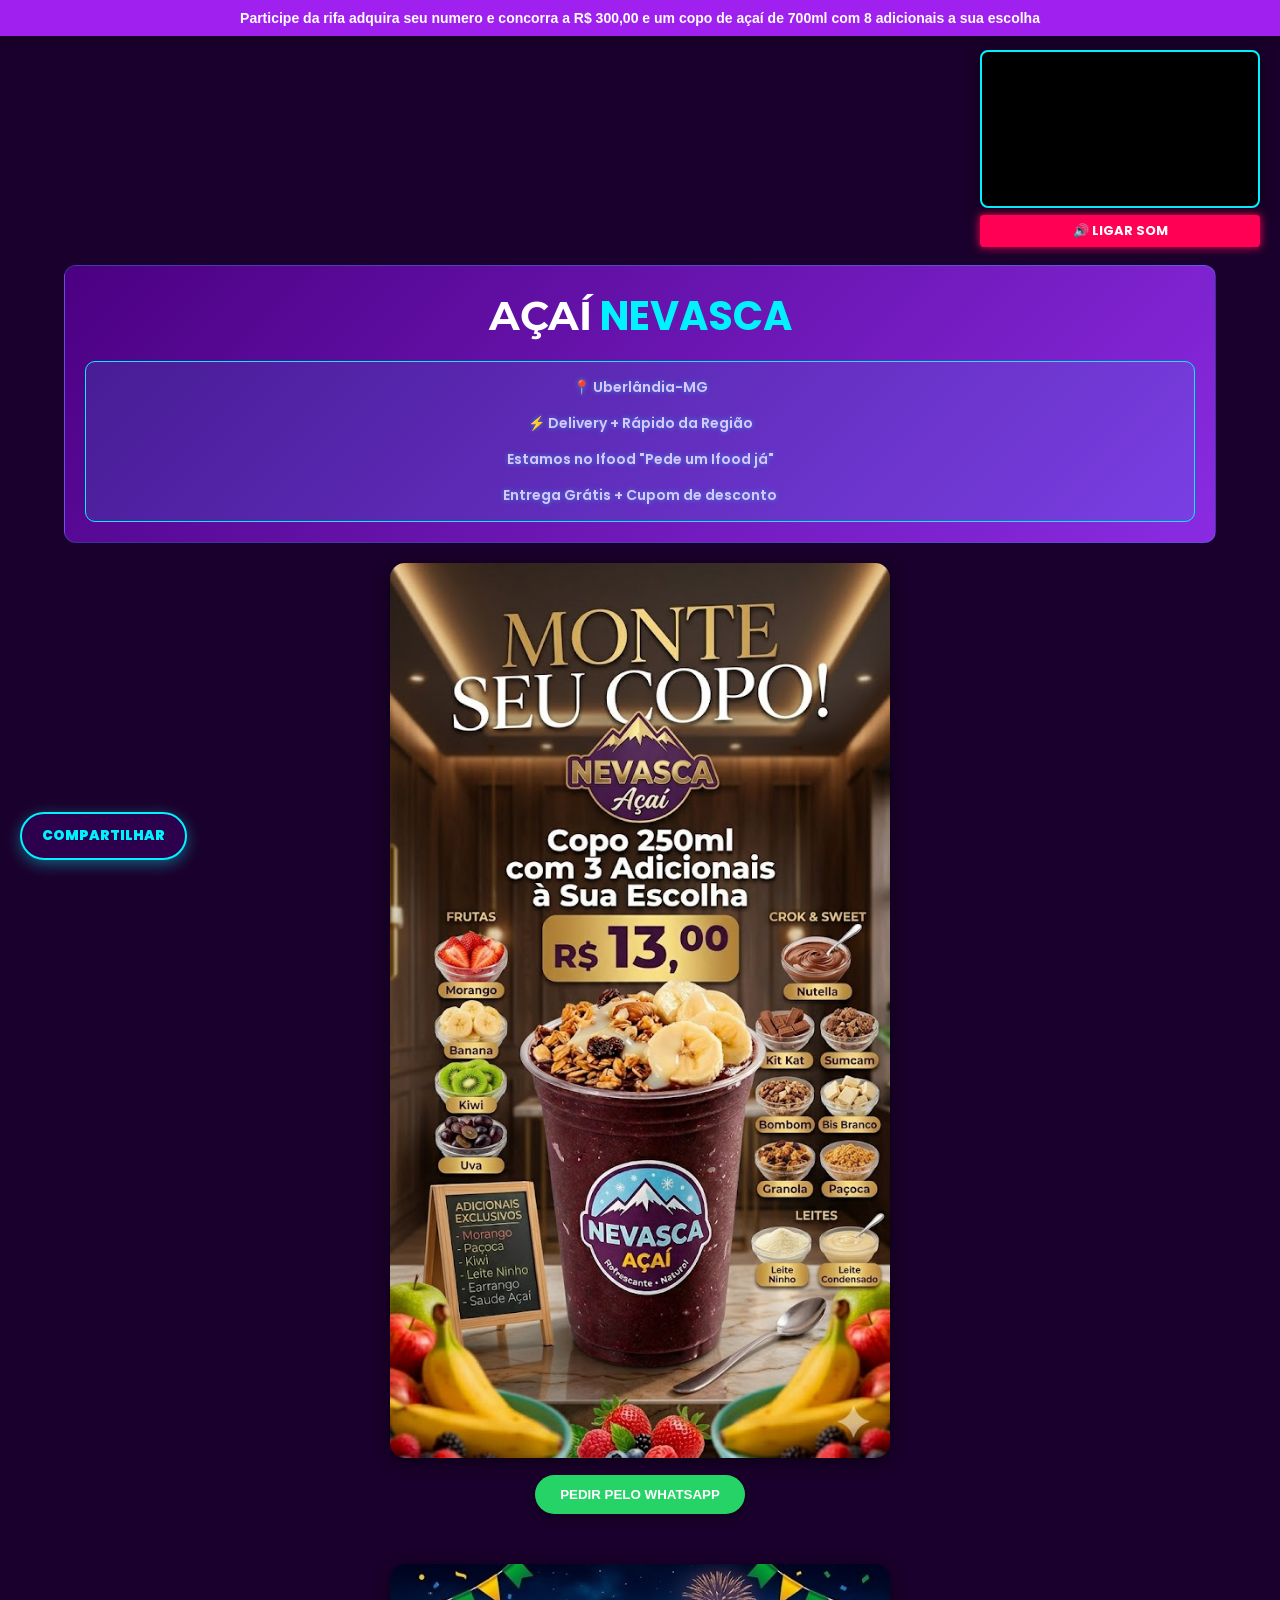
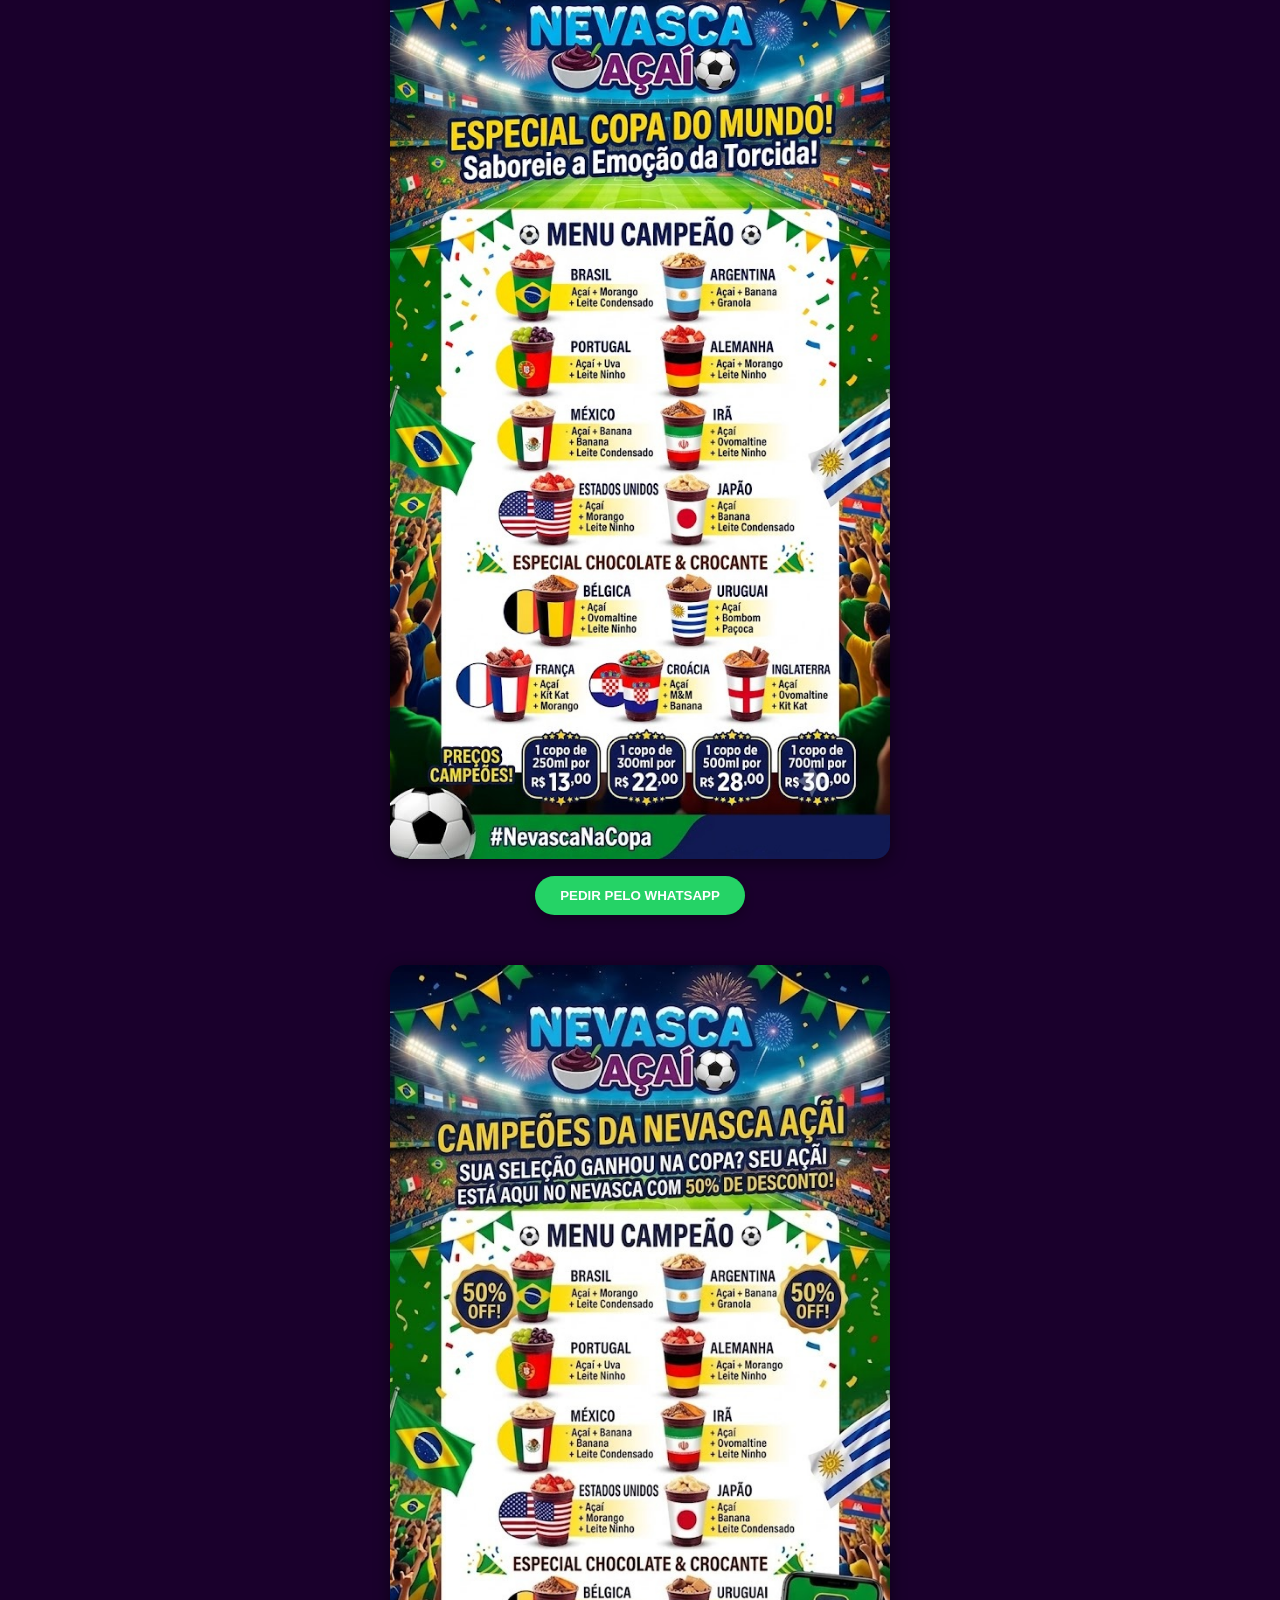
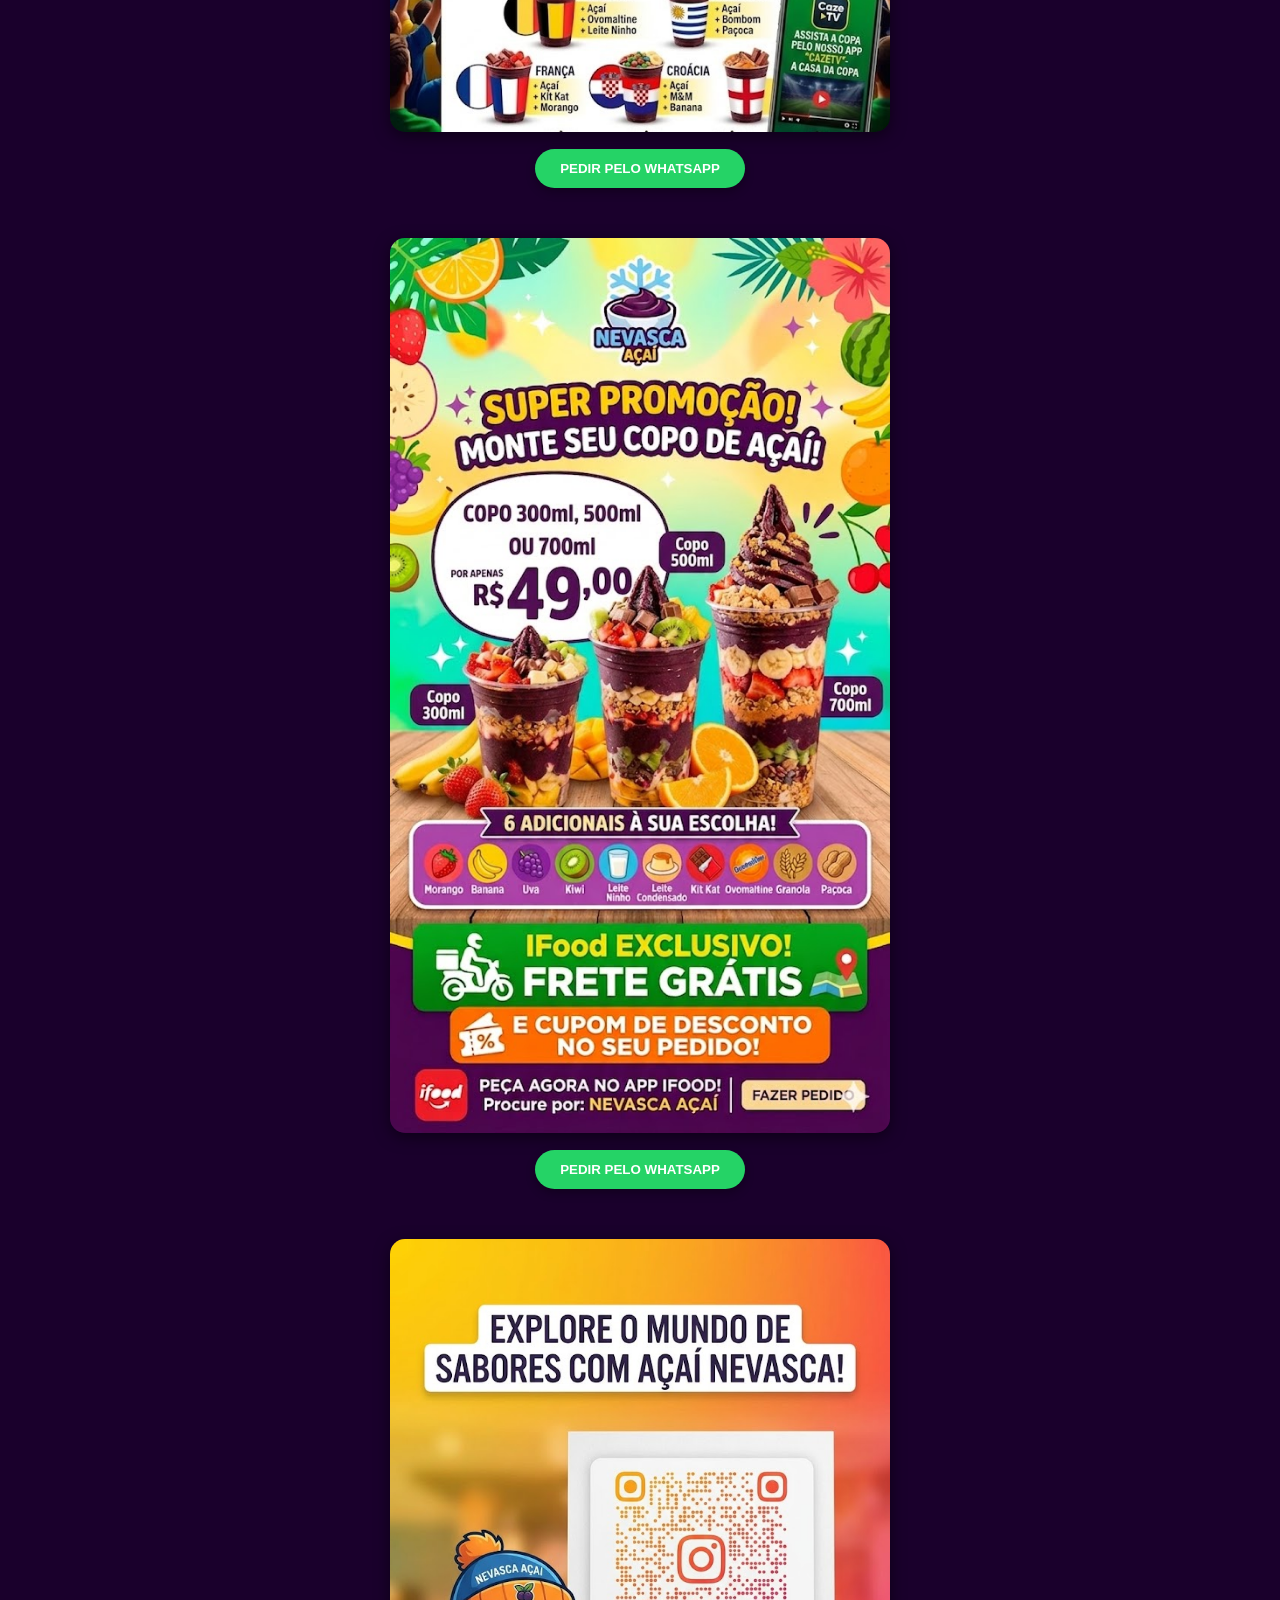
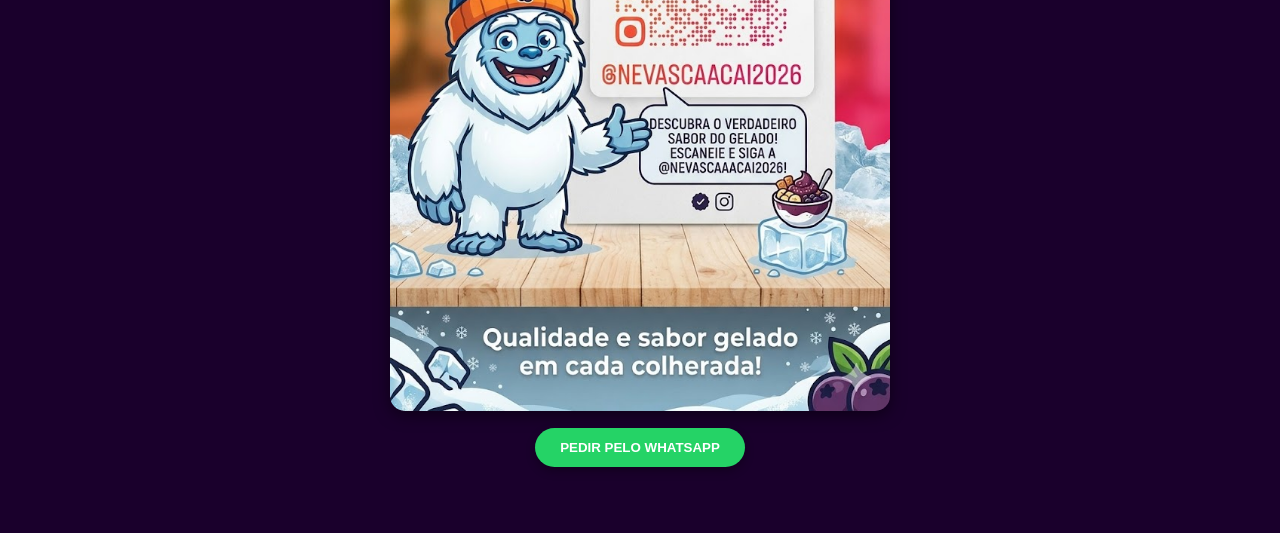
==== index.html @ 1688232f "Replace YouTube iframe with local video player" ====
<!DOCTYPE html>
<html lang="pt-br">
<head>
    <script async src="https://pagead2.googlesyndication.com/pagead/js/adsbygoogle.js?client=ca-pub-7043995767222057" crossorigin="anonymous"></script>
    
    <meta name="google-adsense-account" content="ca-pub-7043995767222057">

    <meta charset="UTF-8">
    <meta name="viewport" content="width=device-width, initial-scale=1.0, maximum-scale=1.0, user-scalable=no">
    <title>Açaí Nevasca</title>
    
    <link rel="manifest" href="./manifest.json">
    <meta name="theme-color" content="#4b0082">
    
    <link rel="stylesheet" href="style.css">
    <style>
        /* Reset básico e alteração do fundo para roxo escuro */
        body {
            margin: 0;
            padding: 0;
            font-family: sans-serif;
            background-color: #1a002c; /* Roxo escuro */
            color: #ffffff;
        }

        /* Estilo da Barra de Anúncio Fixo no Topo */
        .top-announcement-bar {
            position: fixed;
            top: 0;
            left: 0;
            width: 100%;
            background-color: #a020f0; 
            color: #ffffff;
            text-align: center;
            padding: 10px 5px;
            font-size: 14px;
            font-weight: bold;
            font-family: sans-serif;
            z-index: 2000;
            box-shadow: 0 2px 10px rgba(0,0,0,0.3);
        }

        /* Container do Mini-Player Fixo Proporção 16:9 HD */
        .youtube-mini-player {
            position: fixed;
            top: 45px; 
            right: 10px;
            width: 160px;
            height: 90px; /* Mantém 16:9 em telas pequenas */
            z-index: 1999;
            border: 2px solid #00f2ff; 
            border-radius: 8px;
            overflow: hidden;
            box-shadow: 0 4px 15px rgba(0, 0, 0, 0.5);
            background-color: #000000;
            display: block !important;
        }

        /* Ajuste do elemento de vídeo para preencher o container perfeitamente */
        #playerVideo {
            width: 100%;
            height: 100%;
            object-fit: cover; /* Garante que o vídeo se adapte sem distorcer */
            display: block;
        }

        /* Botão de Som Customizado Cyberpunk */
        .btn-audio-control {
            position: fixed;
            top: 140px;
            right: 10px;
            width: 160px;
            background-color: #00f2ff;
            color: #000000;
            border: none;
            padding: 6px 0;
            font-size: 11px;
            font-weight: bold;
            text-align: center;
            border-radius: 4px;
            cursor: pointer;
            z-index: 2001;
            box-shadow: 0 0 10px #00f2ff;
            text-transform: uppercase;
            transition: all 0.2s ease;
        }

        .btn-audio-control.muted {
            background-color: #ff0055;
            color: #ffffff;
            box-shadow: 0 0 10px #ff0055;
        }

        /* Ajuste no topo do site para não cobrir o conteúdo */
        body {
            margin-top: 185px !important; 
        }

        /* Responsividade para telas maiores mantendo a proporção exata de 16:9 */
        @media (min-width: 768px) {
            .youtube-mini-player {
                width: 280px;
                height: 157.5px; /* Proporção exata de 16:9 para largura de 280px */
                right: 20px;
                top: 50px;
            }
            .btn-audio-control {
                width: 280px;
                right: 20px;
                top: 215px; /* Reposicionado dinamicamente abaixo do player HD */
                font-size: 13px;
            }
            body {
                margin-top: 265px !important;
            }
        }

        header {
            text-align: center;
            background-color: #2d004d; /* Bloco do cabeçalho levemente contrastante */
            padding: 20px;
            border-radius: 12px;
            max-width: 90%;
            margin: 0 auto 20px auto;
            border: 1px solid rgba(0, 242, 255, 0.2);
        }

        header h1 {
            color: #ffffff;
            margin: 0 0 10px 0;
        }

        header h1 span {
            color: #00f2ff;
        }

        .header-info p {
            margin: 5px 0;
            font-size: 14px;
            color: #e0c3fc;
        }

        .banner-container {
            text-align: center;
            margin: 20px auto;
            max-width: 90%;
        }
        .banner-image {
            width: 100%;
            max-width: 500px;
            border-radius: 15px;
            box-shadow: 0 4px 15px rgba(0,0,0,0.5);
            margin-bottom: 10px;
        }
        .btn-banner-whatsapp {
            display: inline-block;
            background-color: #25d366;
            color: white;
            padding: 12px 25px;
            text-decoration: none;
            border-radius: 25px;
            font-weight: bold;
            font-family: sans-serif;
            margin-bottom: 30px;
            transition: transform 0.2s;
            cursor: pointer;
            border: none;
            box-shadow: 0 4px 10px rgba(0, 0, 0, 0.3);
        }
        .btn-banner-whatsapp:hover {
            transform: scale(1.05);
            background-color: #128c7e;
        }

        /* Modal Styles */
        .modal {
            display: none;
            position: fixed;
            z-index: 3000;
            left: 0;
            top: 0;
            width: 100%;
            height: 100%;
            background-color: rgba(0,0,0,0.8);
            justify-content: center;
            align-items: center;
        }
        .modal-content {
            background-color: #fff;
            color: #333333;
            padding: 20px;
            border-radius: 15px;
            width: 90%;
            max-width: 400px;
            box-shadow: 0 5px 15px rgba(0,0,0,0.5);
        }
        .modal-content h2 {
            margin-top: 0;
            color: #4b0082;
            text-align: center;
        }
        .modal-content input, .modal-content textarea {
            width: 100%;
            padding: 12px;
            margin: 10px 0;
            border: 1px solid #ddd;
            border-radius: 8px;
            box-sizing: border-box;
            font-size: 16px;
        }
        .modal-buttons {
            display: flex;
            gap: 10px;
            margin-top: 15px;
        }
        .btn-confirmar {
            background-color: #25d366;
            color: white;
            border: none;
            padding: 12px;
            border-radius: 8px;
            font-weight: bold;
            flex: 1;
            cursor: pointer;
        }
        .btn-cancelar {
            background-color: #ff4b2b;
            color: white;
            border: none;
            padding: 12px;
            border-radius: 8px;
            font-weight: bold;
            flex: 1;
            cursor: pointer;
        }
        #pedidoNumero {
            font-weight: bold;
            color: #ff8c00;
            font-size: 1.2em;
        }
        #btnCompartilhar {
            background-color: #2d004d;
            color: white;
            border: 2px solid #00f2ff;
            padding: 10px 20px;
            border-radius: 20px;
            font-weight: bold;
            cursor: pointer;
            margin: 10px auto 20px auto;
            display: block;
            box-shadow: 0 4px 10px rgba(0, 0, 0, 0.3);
        }
    </style>
</head>
<body>

<div class="top-announcement-bar">
    Participe da rifa adquira seu numero e concorra a R$ 300,00 e um copo de açaí de 700ml com 8 adicionais a sua escolha
</div>

<div class="youtube-mini-player">
    <video id="playerVideo" autoplay loop muted playsinline>
        <source src="video1.mp4" type="video/mp4">
        <source src="video1.webm" type="video/webm">
        Seu navegador não suporta a reprodução de vídeo.
    </video>
</div>

<button id="audioControlBtn" class="btn-audio-control muted" onclick="alternarAudio()">🔊 Ligar Som</button>

<header>
    <h1>Açaí<span> Nevasca</span></h1>
    <div class="header-info">
        <p>📍 Uberlândia-MG</p>
        <p>⚡ Delivery + Rápido da Região</p>
        <p> Estamos no Ifood "Pede um Ifood já"</p>
        <p> Entrega Grátis + Cupom de desconto</p>
    </div>
</header>

<button id="btnCompartilhar" onclick="abrirPopupQR()">Compartilhar</button>

<div class="banner-container">
    <img src="imagem 1.jpg" alt="Promoção 1" class="banner-image">
    <br>
    <button onclick="abrirCheckout('Promoção Imagem 1')" class="btn-banner-whatsapp">PEDIR PELO WHATSAPP</button>
</div>

<div class="banner-container">
    <img src="imagem 2.jpg" alt="Promoção 2" class="banner-image">
    <br>
    <button onclick="abrirCheckout('Promoção Imagem 2')" class="btn-banner-whatsapp">PEDIR PELO WHATSAPP</button>
</div>

<div class="banner-container">
    <img src="imagem 3.jpg" alt="Promoção 3" class="banner-image">
    <br>
    <button onclick="abrirCheckout('Promoção imagem 3')" class="btn-banner-whatsapp">PEDIR PELO WHATSAPP</button>
</div>

<div class="banner-container">
    <img src="imagem 4.jpg" alt="Promoção 4" class="banner-image">
    <br>
    <button onclick="abrirCheckout('Promoção Imagem 4')" class="btn-banner-whatsapp">PEDIR PELO WHATSAPP</button>
</div>

<div class="banner-container">
    <img src="imagem 5.jpg" alt="Promoção 5" class="banner-image">
    <br>
    <button onclick="abrirCheckout('Promoção Imagem 5')" class="btn-banner-whatsapp">PEDIR PELO WHATSAPP</button>
</div>

<div id="promoBarra" onclick="abrirCheckout(document.getElementById('promoTexto').innerText)">
    <img id="promoFoto" src="">
    <div>🔥 DESTAQUE: <span id="promoTexto"></span> - R$ <span id="promoValor"></span></div>
</div>

<div id="promoBarra2" class="promo-extra" onclick="abrirCheckout(document.getElementById('promoTexto2').innerText)">
    <img id="promoFoto2" src="">
    <div>✨ EXTRA: <span id="promoTexto2"></span> - R$ <span id="promoValor2"></span></div>
</div>

<main class="container" id="vitrine"></main>

<div id="modalCheckout" class="modal">
    <div class="modal-content">
        <h2>Finalizar Pedido</h2>
        <p style="text-align: center; margin-bottom: 15px;">Pedido Nº: <span id="pedidoNumero"></span></p>
        <input type="text" id="cNome" placeholder="Seu Nome">
        <input type="text" id="cEnd" placeholder="Endereço Completo">
        <textarea id="cObs" placeholder="Observações (ex: sem paçoca, extra leite ninho...)" rows="3"></textarea>
        <div class="modal-buttons">
            <button onclick="fecharModal()" class="btn-cancelar">Voltar</button>
            <button onclick="confirmarPedidoWhatsApp()" class="btn-confirmar">ENVIAR WHATSAPP</button>
        </div>
    </div>
</div>

<div id="popupQR" class="modal">
    <div class="modal-content" style="text-align: center;">
        <h2>Compartilhar</h2>
        <img src="qrcode.png" style="width: 200px; height: 200px; margin: 15px auto; display: block; border: 2px solid #00f2ff; border-radius: 10px;">
        <button onclick="document.getElementById('popupQR').style.display='none'" class="btn-cancelar">Fechar</button>
    </div>
</div>

<script>
    // Nova lógica JS simplificada para controlar o áudio do vídeo local
    function alternarAudio() {
        const video = document.getElementById('playerVideo');
        const btn = document.getElementById('audioControlBtn');
        
        if (video) {
            if (video.muted) {
                video.muted = false;
                btn.innerText = "🔇 Mutar Som";
                btn.classList.remove('muted');
            } else {
                video.muted = true;
                btn.innerText = "🔊 Ligar Som";
                btn.classList.add('muted');
            }
        }
    }
</script>

<script type="module">
    import { initializeApp } from "https://www.gstatic.com/firebasejs/12.13.0/firebase-app.js";
    import { getFirestore, collection, onSnapshot, doc, getDoc } from "https://www.gstatic.com/firebasejs/12.13.0/firebase-firestore.js";

    const firebaseConfig = {
        apiKey: "AIzaSyDCfQW5GoQGPLUYhHPNM2gJYNO7kZbyV9k",
        authDomain: "zaptishopwhats-c6927.firebaseapp.com",
        projectId: "zaptishopwhats-c6927",
        storageBucket: "zaptishopwhats-c6927.firebasestorage.app",
        messagingSenderId: "860482604045",
        appId: "1:860482604045:web:9d400799d1903f7ab09944",
        measurementId: "G-P3CYL2CQFC"
    };

    const app = initializeApp(firebaseConfig);
    const db = getFirestore(app);
    
    let todos = [];
    let itemSelecionado = "";

    window.abrirCheckout = (item) => {
        itemSelecionado = item;
        const numPedido = Math.floor(Math.random() * 9000) + 1000;
        document.getElementById('pedidoNumero').innerText = numPedido;
        document.getElementById('modalCheckout').style.display = 'flex';
    };

    window.fecharModal = () => {
        document.getElementById('modalCheckout').style.display = 'none';
    };

    window.confirmarPedidoWhatsApp = () => {
        const nome = document.getElementById('cNome').value;
        const endereco = document.getElementById('cEnd').value;
        const obs = document.getElementById('cObs').value;
        const numPedido = document.getElementById('pedidoNumero').innerText;

        if(!nome || !endereco) {
            alert("Por favor, preencha nome e endereço.");
            return;
        }

        const url = `https://omg10.com/4/11116601`;
        window.open(url, '_blank');
        fecharModal();
    };

    window.abrirPopupQR = () => {
        document.getElementById('popupQR').style.display = 'flex';
    };

    const render = (lista) => {
        const vitrine = document.getElementById('vitrine');
        vitrine.innerHTML = lista.map(p => `
            <div class="product-card" style="background-color: #2d004d; border: 1px solid rgba(0, 242, 255, 0.1); border-radius: 12px; padding: 15px; margin-bottom: 15px; text-align: center;">
                <img class="product-image" src="${p.img || 'https://via.placeholder.com/100'}" style="border-radius: 8px; max-width: 100px;">
                <div class="product-info">
                    <h3 style="color: #ffffff; margin-top: 10px;">${p.nome}</h3>
                    <p class="price" style="color: #00f2ff; font-weight: bold;">R$ ${p.preco}</p>
                    <button class="btn-whatsapp" onclick="abrirCheckout('${p.nome}')" style="background-color: #25d366; color: white; border: none; padding: 8px 16px; border-radius: 20px; font-weight: bold; cursor: pointer;">PEDIR AGORA</button>
                </div>
            </div>`).join('');
    };

    window.filtrar = () => {
        const busca = document.getElementById('campoBusca').value.toLowerCase();
        render(todos.filter(p => p.nome.toLowerCase().includes(busca)));
    };

    onSnapshot(collection(db, "produtos"), (snap) => {
        todos = snap.docs.map(d => d.data());
        render(todos);
    });

    (async () => {
        const snap = await getDoc(doc(db, "config", "promocao_dia"));
        if (snap.exists()) {
            const d = snap.data();
            document.getElementById('promoBarra').style.display = 'flex';
            document.getElementById('promoTexto').innerText = d.nome;
            document.getElementById('promoValor').innerText = d.preco;
            document.getElementById('promoFoto').src = d.img || '';
        }

        const snap2 = await getDoc(doc(db, "config", "promocao_extra"));
        if (snap2.exists()) {
            const d2 = snap2.data();
            document.getElementById('promoBarra2').style.display = 'flex';
            document.getElementById('promoTexto2').innerText = d2.nome;
            document.getElementById('promoValor2').innerText = d2.preco;
            document.getElementById('promoFoto2').src = d2.img || '';
        }
    })();
</script>

<script>
  if ('serviceWorker' in navigator) {
    window.addEventListener('load', () => {
      navigator.serviceWorker.register('./sw.js')
        .then(reg => console.log('Service Worker registrado com sucesso!', reg))
        .catch(err => console.error('Erro ao registrar o Service Worker:', err));
    });
  }
</script>
</body>
</html>
---- style.css ----
@import url('https://fonts.googleapis.com/css2?family=Montserrat:wght@700;900&family=Poppins:wght@400;600&display=swap');

* { margin: 0; padding: 0; box-sizing: border-box; font-family: 'Poppins', sans-serif; }
body { background-color: #1a0026; color: #ffffff; }

#promoBarra {
    display: none; cursor: pointer; background: #00f2ff; color: #1a0026; 
    padding: 8px; font-weight: 900; text-transform: uppercase; 
    align-items: center; justify-content: center; gap: 10px;
    border-bottom: 3px solid #1a0026;
    position: sticky; top: 0; z-index: 1000 !important; box-shadow: 0 2px 10px rgba(0,0,0,0.3);
    font-size: 0.85rem;
}
#promoBarra img { width: 40px; height: 40px; border-radius: 6px; border: 2px solid #1a0026; object-fit: cover; }

/* ESTILO DA SEGUNDA BARRA (CORRIGIDO PARA ROSA) */
.promo-extra {
    display: none; cursor: pointer; background: #ff00ea; color: white; 
    padding: 8px; font-weight: 900; text-transform: uppercase; 
    align-items: center; justify-content: center; gap: 10px;
    border-bottom: 3px solid #1a0026;
    position: sticky; top: 59px; /* Fica exatamente abaixo da primeira barra */
    z-index: 999 !important; box-shadow: 0 2px 10px rgba(0,0,0,0.3);
    font-size: 0.85rem;
}
.promo-extra img { width: 40px; height: 40px; border-radius: 6px; border: 2px solid white; object-fit: cover; }

#btnCompartilhar {
    position: fixed !important; 
    bottom: 20px !important; 
    left: 20px !important; 
    z-index: 1001 !important;
    background: #2d004d !important; 
    color: #00f2ff !important; 
    border: 2px solid #00f2ff !important;
    padding: 12px 20px !important; 
    border-radius: 50px !important; 
    font-weight: 900 !important; 
    text-transform: uppercase !important; 
    font-size: 0.85rem !important;
    box-shadow: 0 4px 15px rgba(0, 242, 255, 0.4) !important;
    cursor: pointer !important;
}

header { background: linear-gradient(135deg, #4b0082, #8a2be2); padding: 2.5rem 1rem; text-align: center; border-bottom: 4px solid #00f2ff; }
header h1 { font-family: 'Montserrat', sans-serif; font-size: 2.5rem; text-transform: uppercase; }
header h1 span { color: #00f2ff; }

.search-wrapper { padding: 20px 1rem; max-width: 1100px; margin: 0 auto; }
.search-box { background: #2d004d; padding: 5px; border-radius: 50px; border: 1px solid #4b0082; }
#campoBusca { width: 100%; padding: 15px 25px; background: transparent; border: none; color: white; outline: none; }

.container { max-width: 1100px; margin: 1rem auto; display: grid; grid-template-columns: repeat(auto-fit, minmax(280px, 1fr)); gap: 25px; padding: 0 1rem; }
.product-card { background: #2d004d; border-radius: 20px; border: 1px solid rgba(255,255,255,0.1); overflow: hidden; }
.product-image { width: 100%; height: 230px; object-fit: cover; }
.product-info { padding: 1.5rem; text-align: center; }
.price { font-size: 1.8rem; color: #00f2ff; font-weight: 900; margin: 10px 0; }
.btn-whatsapp { background: #25d366; color: white; border: none; padding: 12px; border-radius: 50px; font-weight: bold; width: 100%; cursor: pointer; }

.modal { display: none; position: fixed; z-index: 9999; left: 0; top: 0; width: 100%; height: 100%; background: rgba(0,0,0,0.85); align-items: center; justify-content: center; padding: 20px; }
.modal-content { background: #2d004d; padding: 25px; border-radius: 20px; width: 100%; max-width: 400px; border: 2px solid #00f2ff; color: white; }
.modal-content input { width: 100%; padding: 12px; margin: 8px 0; border-radius: 8px; border: 1px solid #4b0082; background: #1a0026; color: white; }
.modal-buttons { display: flex; gap: 10px; margin-top: 15px; }
.btn-cancelar { flex: 1; background: #4b0082; color: white; border: none; padding: 10px; border-radius: 8px; cursor: pointer; }
.btn-confirmar { flex: 1; background: #25d366; color: white; border: none; padding: 10px; border-radius: 8px; cursor: pointer; font-weight: bold; }

.header-info { margin-top: 15px; padding: 10px; background: rgba(0, 242, 255, 0.1); border-radius: 10px; border: 1px solid #00f2ff; display: flex; flex-direction: column; gap: 5px; }
.header-info p { color: #ffffff; font-size: 0.9rem; font-weight: 600; text-shadow: 0 0 5px rgba(0, 242, 255, 0.5); }
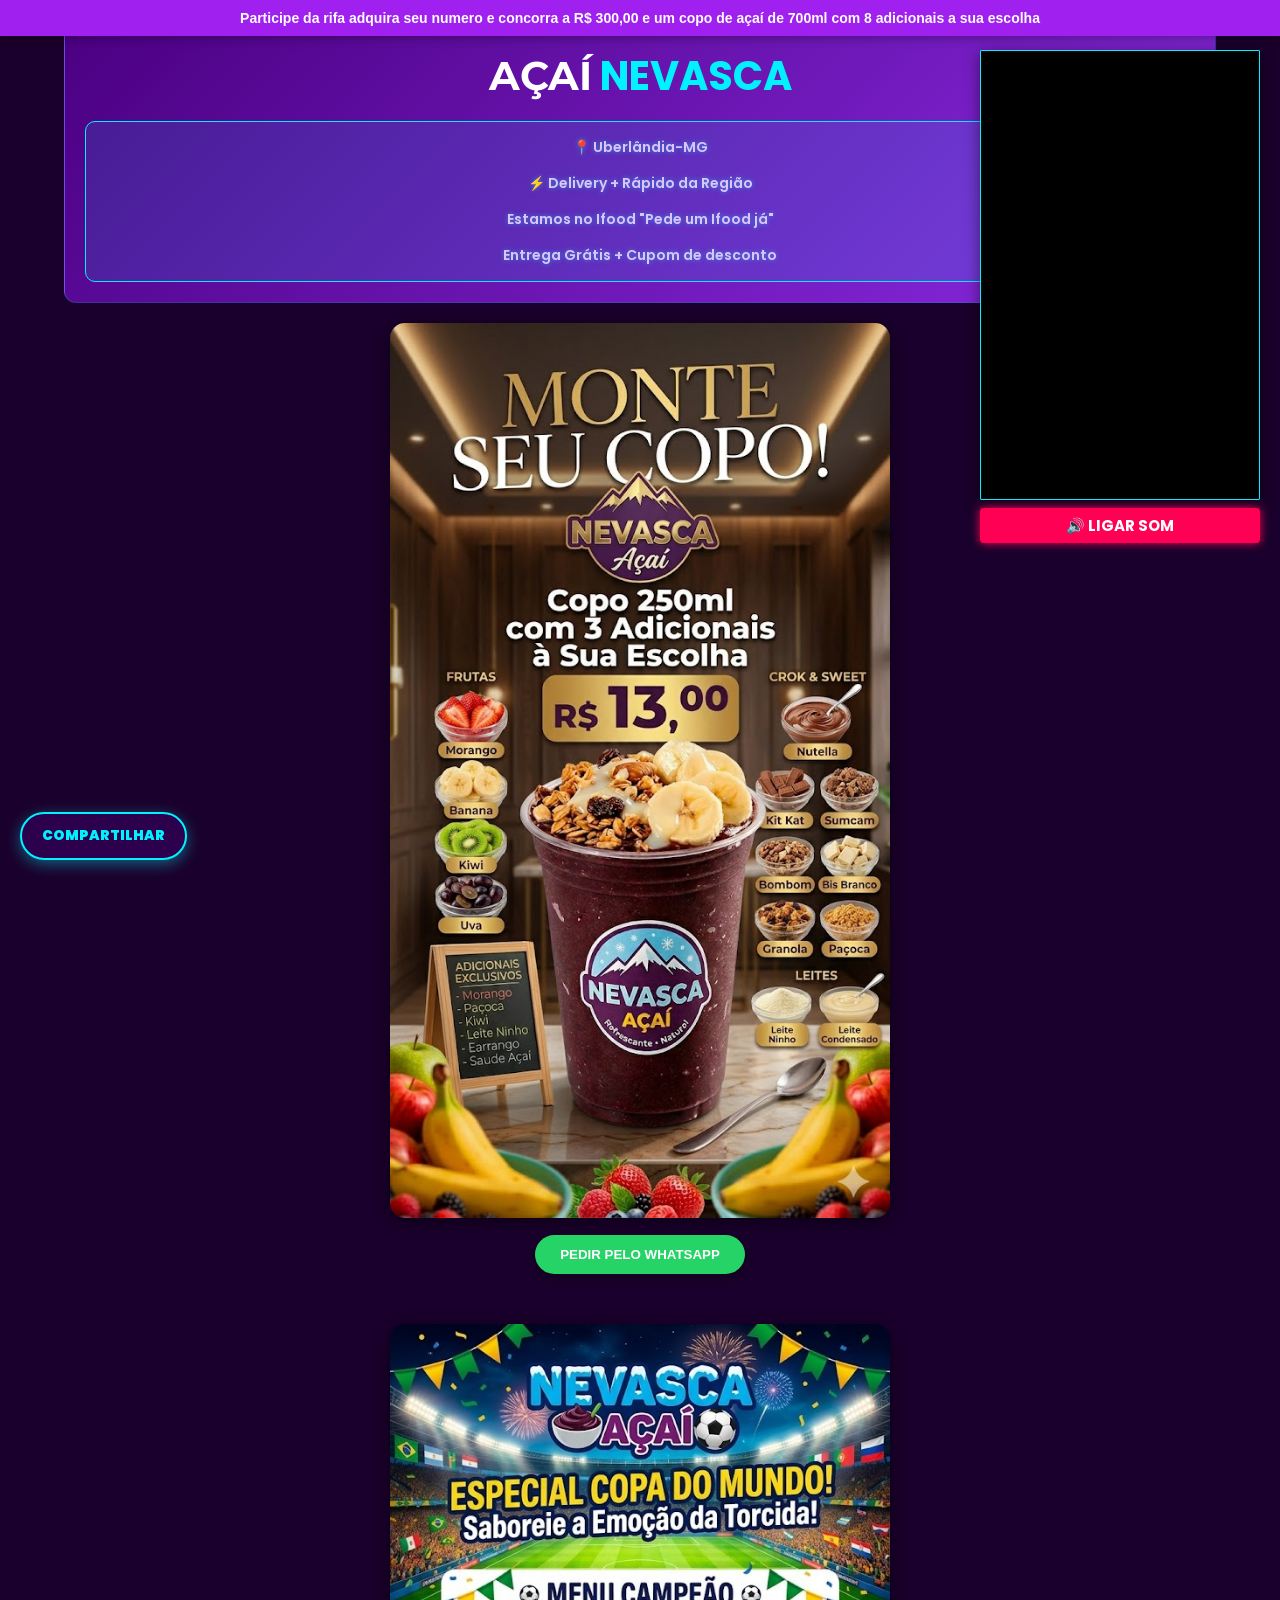
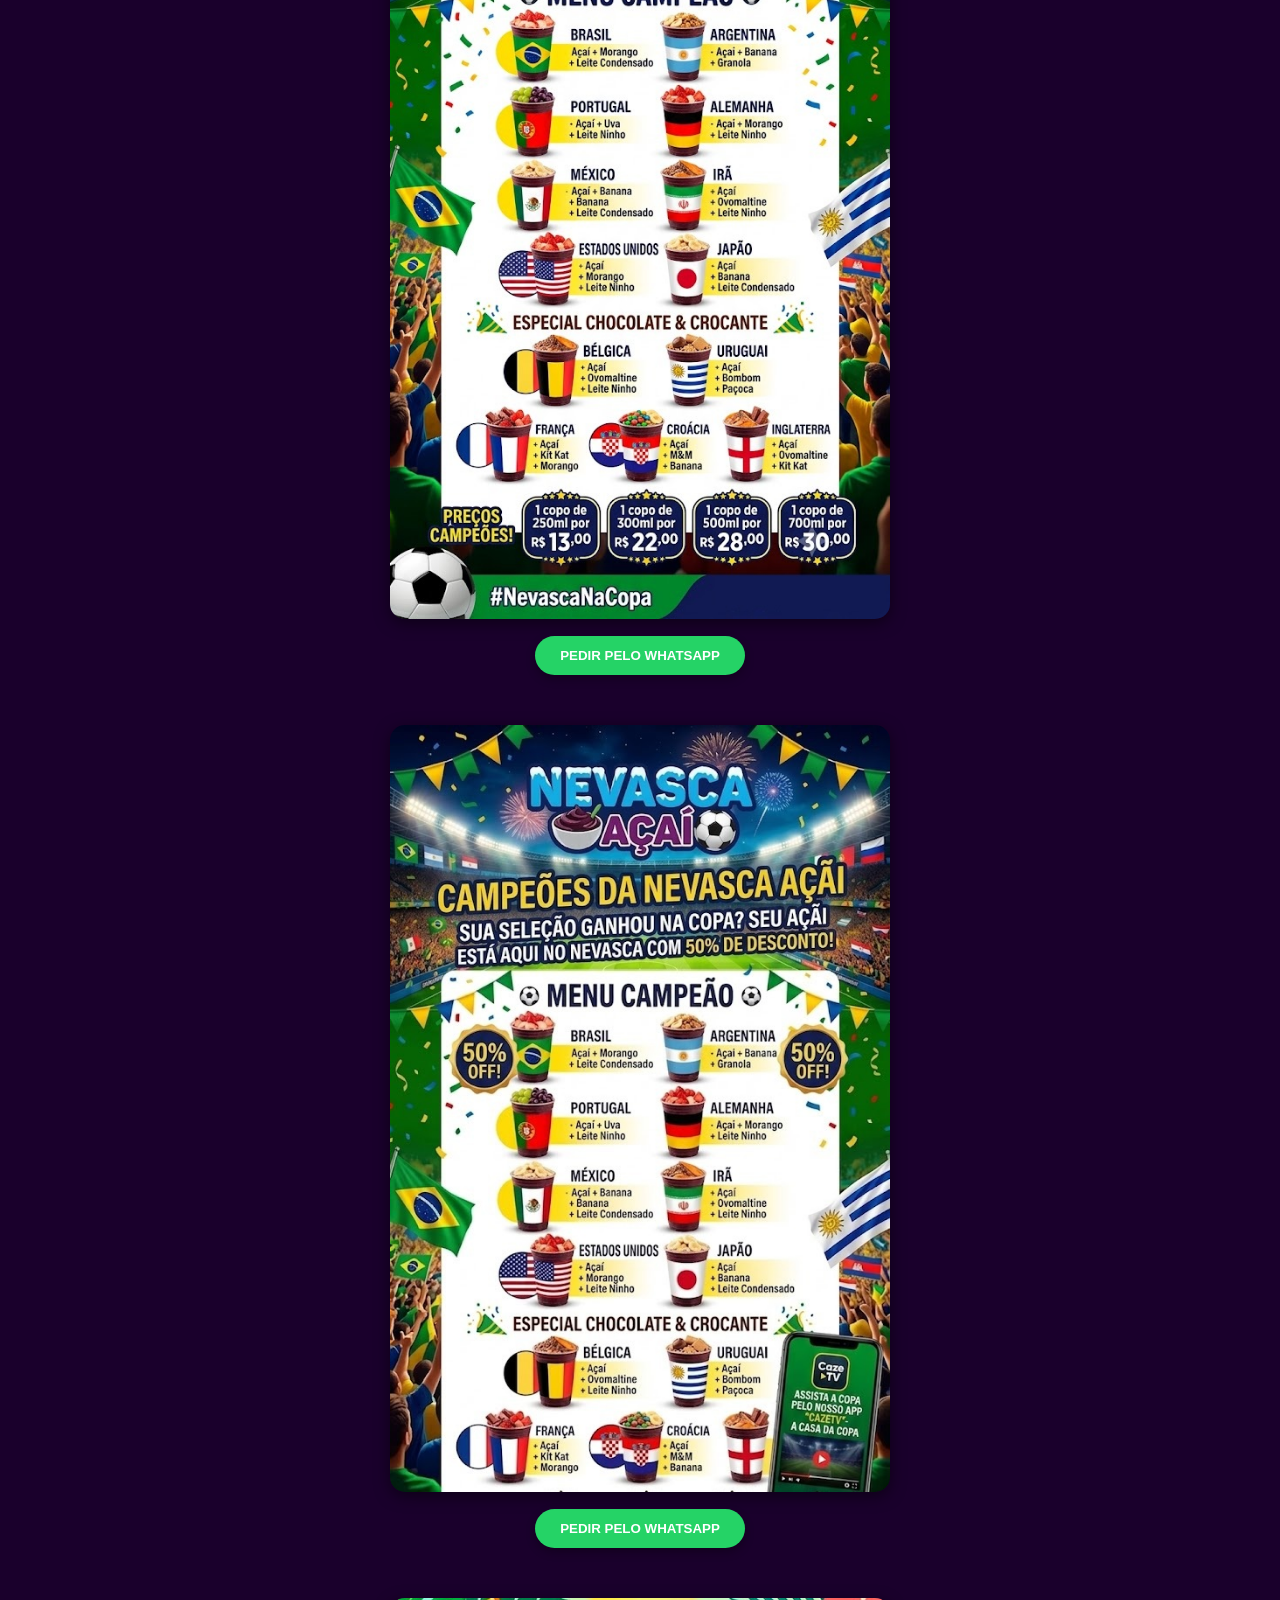
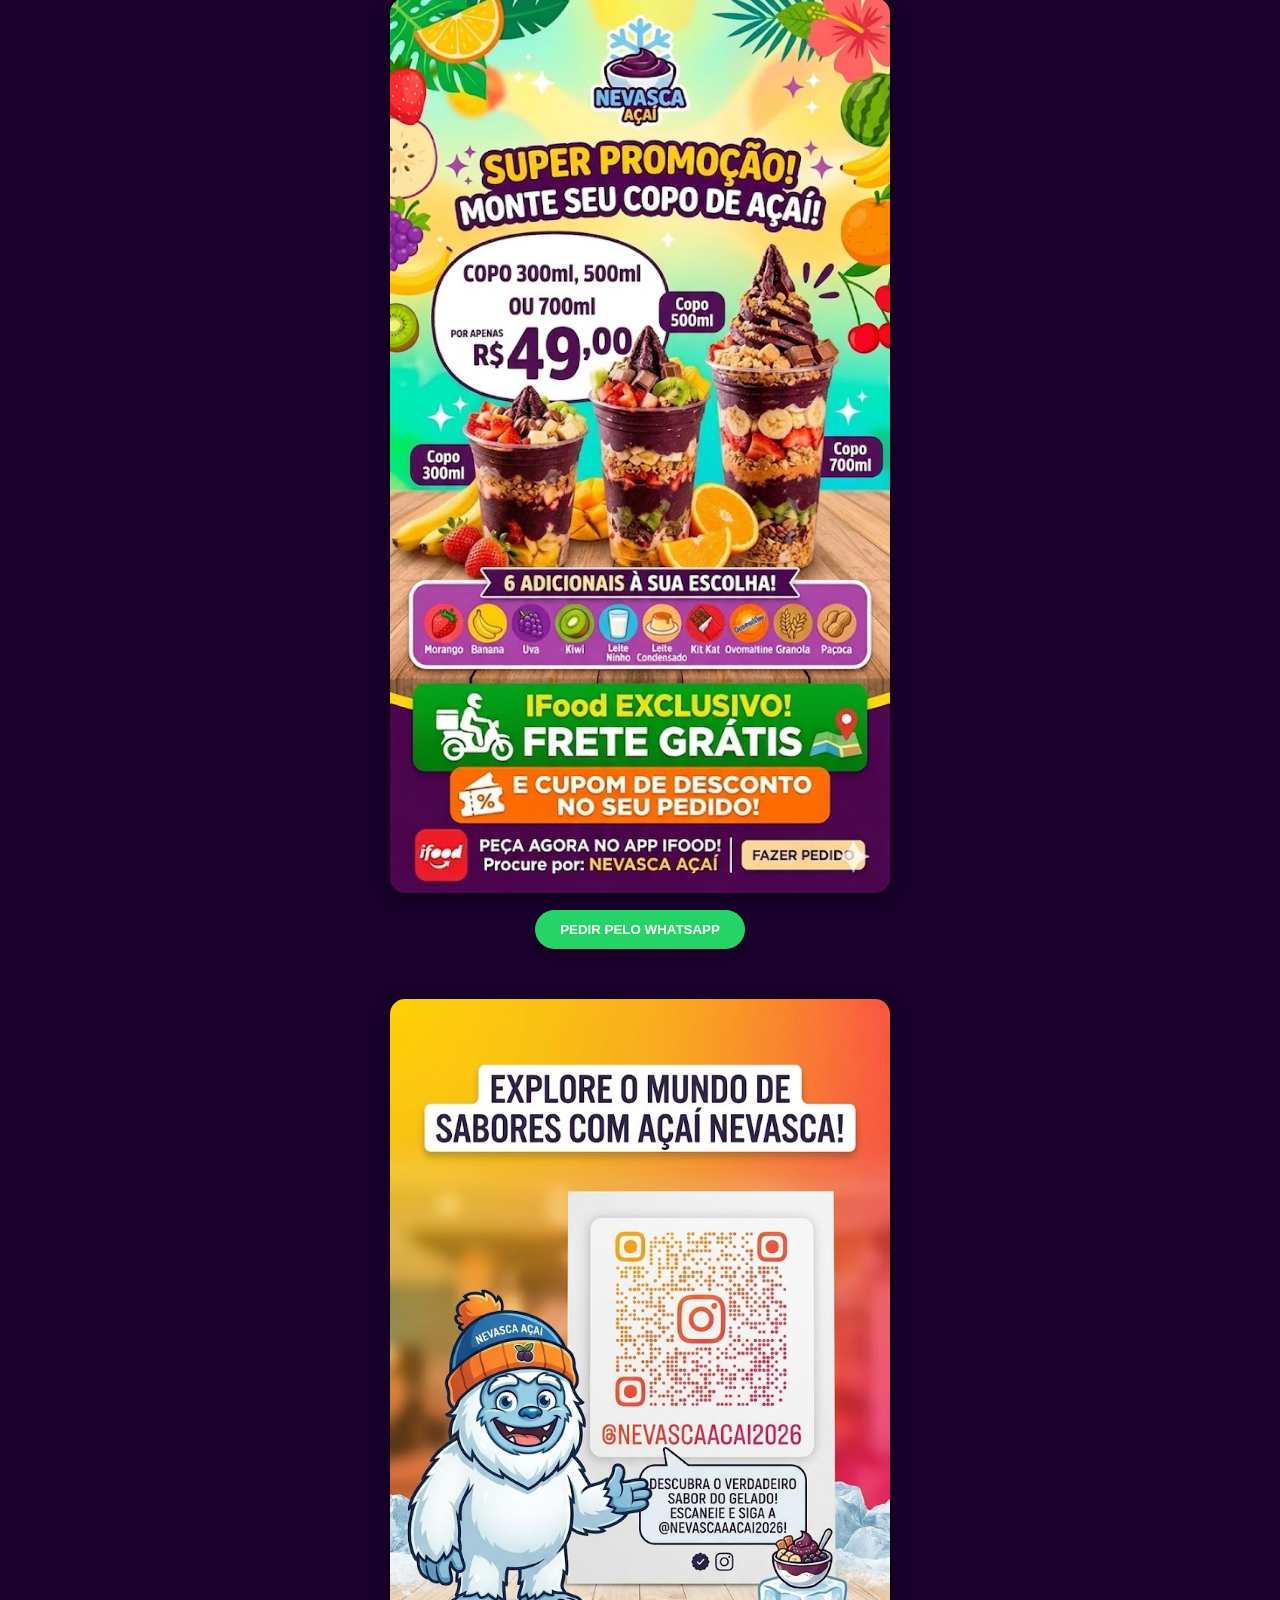
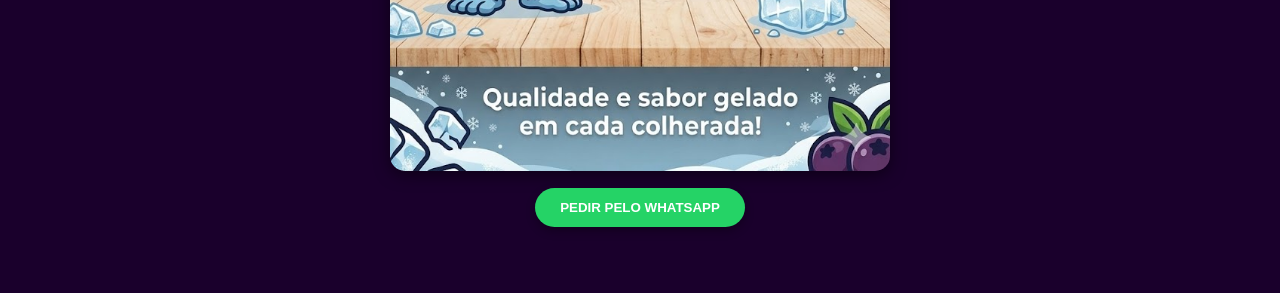
==== commit c8d307eb: "Update index.html" ====
--- a/index.html
+++ b/index.html
@@ -2,8 +2,6 @@
 <html lang="pt-br">
 <head>
     <script async src="https://pagead2.googlesyndication.com/pagead/js/adsbygoogle.js?client=ca-pub-7043995767222057" crossorigin="anonymous"></script>
-    
-    <meta name="google-adsense-account" content="ca-pub-7043995767222057">
 
     <meta charset="UTF-8">
     <meta name="viewport" content="width=device-width, initial-scale=1.0, maximum-scale=1.0, user-scalable=no">
@@ -21,6 +19,8 @@
             font-family: sans-serif;
             background-color: #1a002c; /* Roxo escuro */
             color: #ffffff;
+            /* Espaçamento do topo atualizado para mobile não cobrir o painel */
+            margin-top: 195px !important; 
         }
 
         /* Estilo da Barra de Anúncio Fixo no Topo */
@@ -40,36 +40,40 @@
             box-shadow: 0 2px 10px rgba(0,0,0,0.3);
         }
 
-        /* Container do Mini-Player Fixo Proporção 16:9 HD */
-        .youtube-mini-player {
+        /* Bloco Widget que agrupa Player + Botão de Som perfeitamente no Mobile */
+        .video-widget-container {
             position: fixed;
             top: 45px; 
             right: 10px;
             width: 160px;
-            height: 90px; /* Mantém 16:9 em telas pequenas */
             z-index: 1999;
-            border: 2px solid #00f2ff; 
-            border-radius: 8px;
+            display: flex;
+            flex-direction: column;
+            gap: 6px;
+        }
+
+        /* Container do Mini-Player Fixo Proporção 16:9 HD */
+        .youtube-mini-player {
+            width: 100%;
+            height: 90px; /* Proporção exata de 16:9 para largura de 160px */
+            border: 1px solid #00f2ff; 
+            border-radius: 1px;
             overflow: hidden;
             box-shadow: 0 4px 15px rgba(0, 0, 0, 0.5);
             background-color: #000000;
-            display: block !important;
         }
 
         /* Ajuste do elemento de vídeo para preencher o container perfeitamente */
         #playerVideo {
             width: 100%;
             height: 100%;
-            object-fit: cover; /* Garante que o vídeo se adapte sem distorcer */
+            object-fit: cover; 
             display: block;
         }
 
-        /* Botão de Som Customizado Cyberpunk */
+        /* Botão de Som Customizado Cyberpunk Acoplado */
         .btn-audio-control {
-            position: fixed;
-            top: 140px;
-            right: 10px;
-            width: 160px;
+            width: 100%;
             background-color: #00f2ff;
             color: #000000;
             border: none;
@@ -79,7 +83,6 @@
             text-align: center;
             border-radius: 4px;
             cursor: pointer;
-            z-index: 2001;
             box-shadow: 0 0 10px #00f2ff;
             text-transform: uppercase;
             transition: all 0.2s ease;
@@ -91,33 +94,28 @@
             box-shadow: 0 0 10px #ff0055;
         }
 
-        /* Ajuste no topo do site para não cobrir o conteúdo */
-        body {
-            margin-top: 185px !important; 
-        }
-
-        /* Responsividade para telas maiores mantendo a proporção exata de 16:9 */
+        /* Otimização responsiva para Desktop e Telas Maiores */
         @media (min-width: 768px) {
-            .youtube-mini-player {
+            .video-widget-container {
                 width: 280px;
-                height: 157.5px; /* Proporção exata de 16:9 para largura de 280px */
                 right: 20px;
                 top: 50px;
+                gap: 8px;
+            }
+            .youtube-mini-player {
+                height: 450px; /* Proporção exata de 16:9 para largura de 280px */
             }
             .btn-audio-control {
-                width: 280px;
-                right: 20px;
-                top: 215px; /* Reposicionado dinamicamente abaixo do player HD */
-                font-size: 13px;
+                font-size: 15px;
             }
             body {
-                margin-top: 265px !important;
+                margin-top: 25px !important;
             }
         }
 
         header {
             text-align: center;
-            background-color: #2d004d; /* Bloco do cabeçalho levemente contrastante */
+            background-color: #2d004d; 
             padding: 20px;
             border-radius: 12px;
             max-width: 90%;
@@ -258,15 +256,17 @@
     Participe da rifa adquira seu numero e concorra a R$ 300,00 e um copo de açaí de 700ml com 8 adicionais a sua escolha
 </div>
 
-<div class="youtube-mini-player">
-    <video id="playerVideo" autoplay loop muted playsinline>
-        <source src="video1.mp4" type="video/mp4">
-        <source src="video1.webm" type="video/webm">
-        Seu navegador não suporta a reprodução de vídeo.
-    </video>
-</div>
-
-<button id="audioControlBtn" class="btn-audio-control muted" onclick="alternarAudio()">🔊 Ligar Som</button>
+<div class="video-widget-container">
+    <div class="youtube-mini-player">
+        <video id="playerVideo" autoplay loop muted playsinline>
+            <source src="video1.mp4" type="video/mp4">
+            <source src="video1.webm" type="video/webm">
+            <source src="video1.mov" type="video/quicktime">
+            Seu navegador não suporta a reprodução de vídeo.
+        </video>
+    </div>
+    <button id="audioControlBtn" class="btn-audio-control muted" onclick="alternarAudio()">🔊 Ligar Som</button>
+</div>
 
 <header>
     <h1>Açaí<span> Nevasca</span></h1>
@@ -345,7 +345,7 @@
 </div>
 
 <script>
-    // Nova lógica JS simplificada para controlar o áudio do vídeo local
+    // Lógica nativa de controle de áudio
     function alternarAudio() {
         const video = document.getElementById('playerVideo');
         const btn = document.getElementById('audioControlBtn');
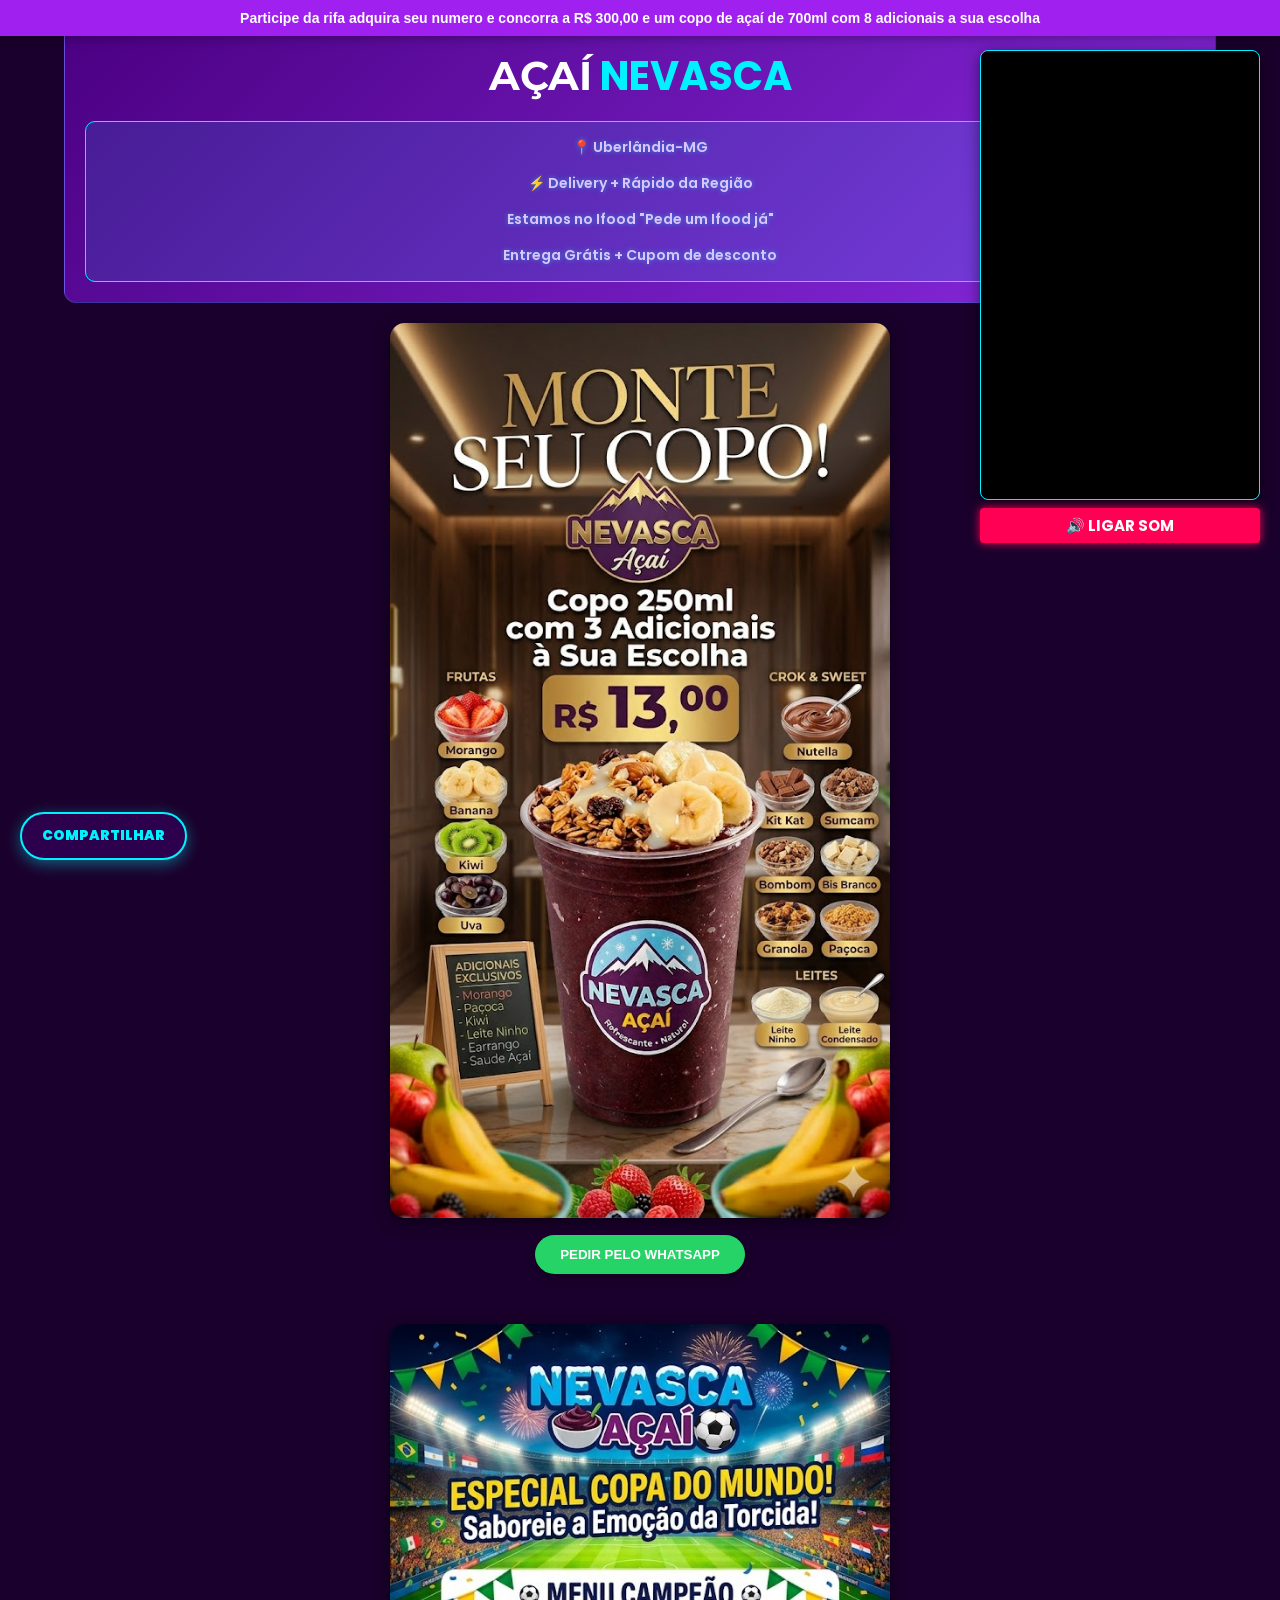
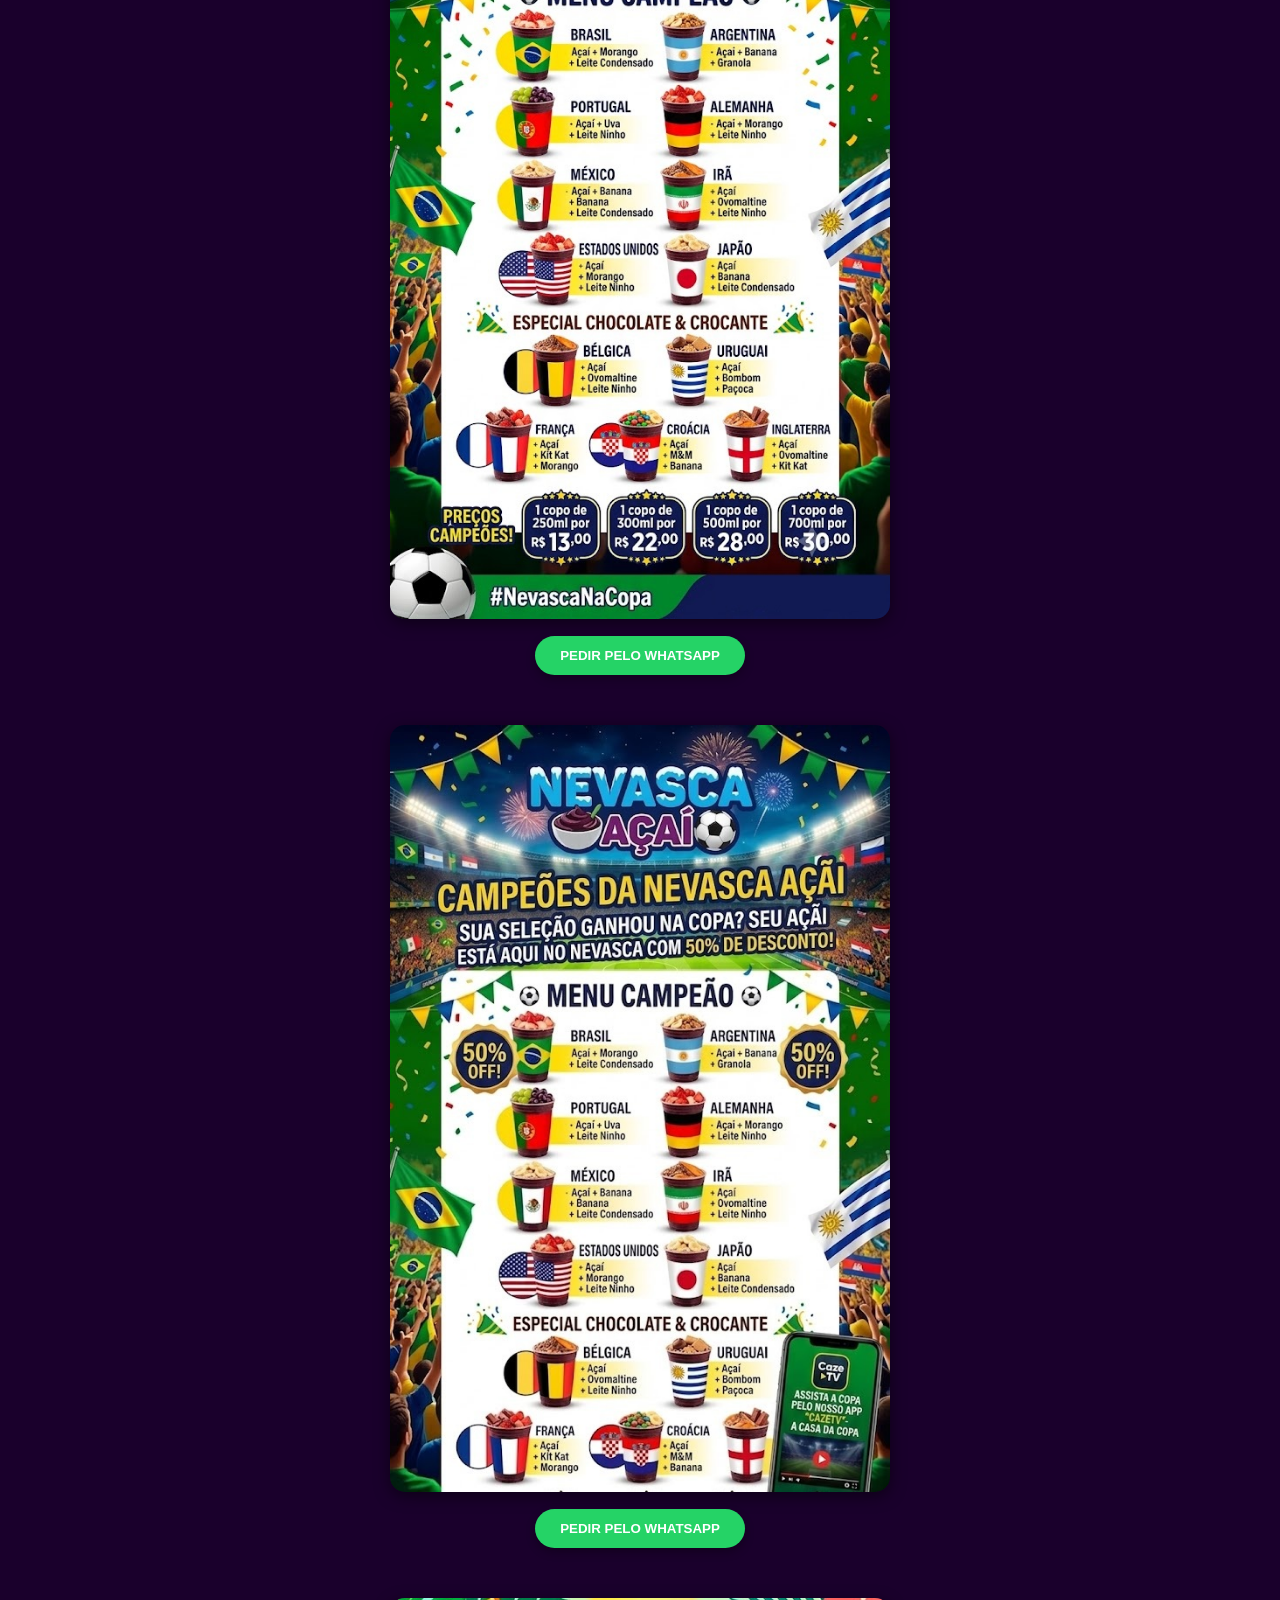
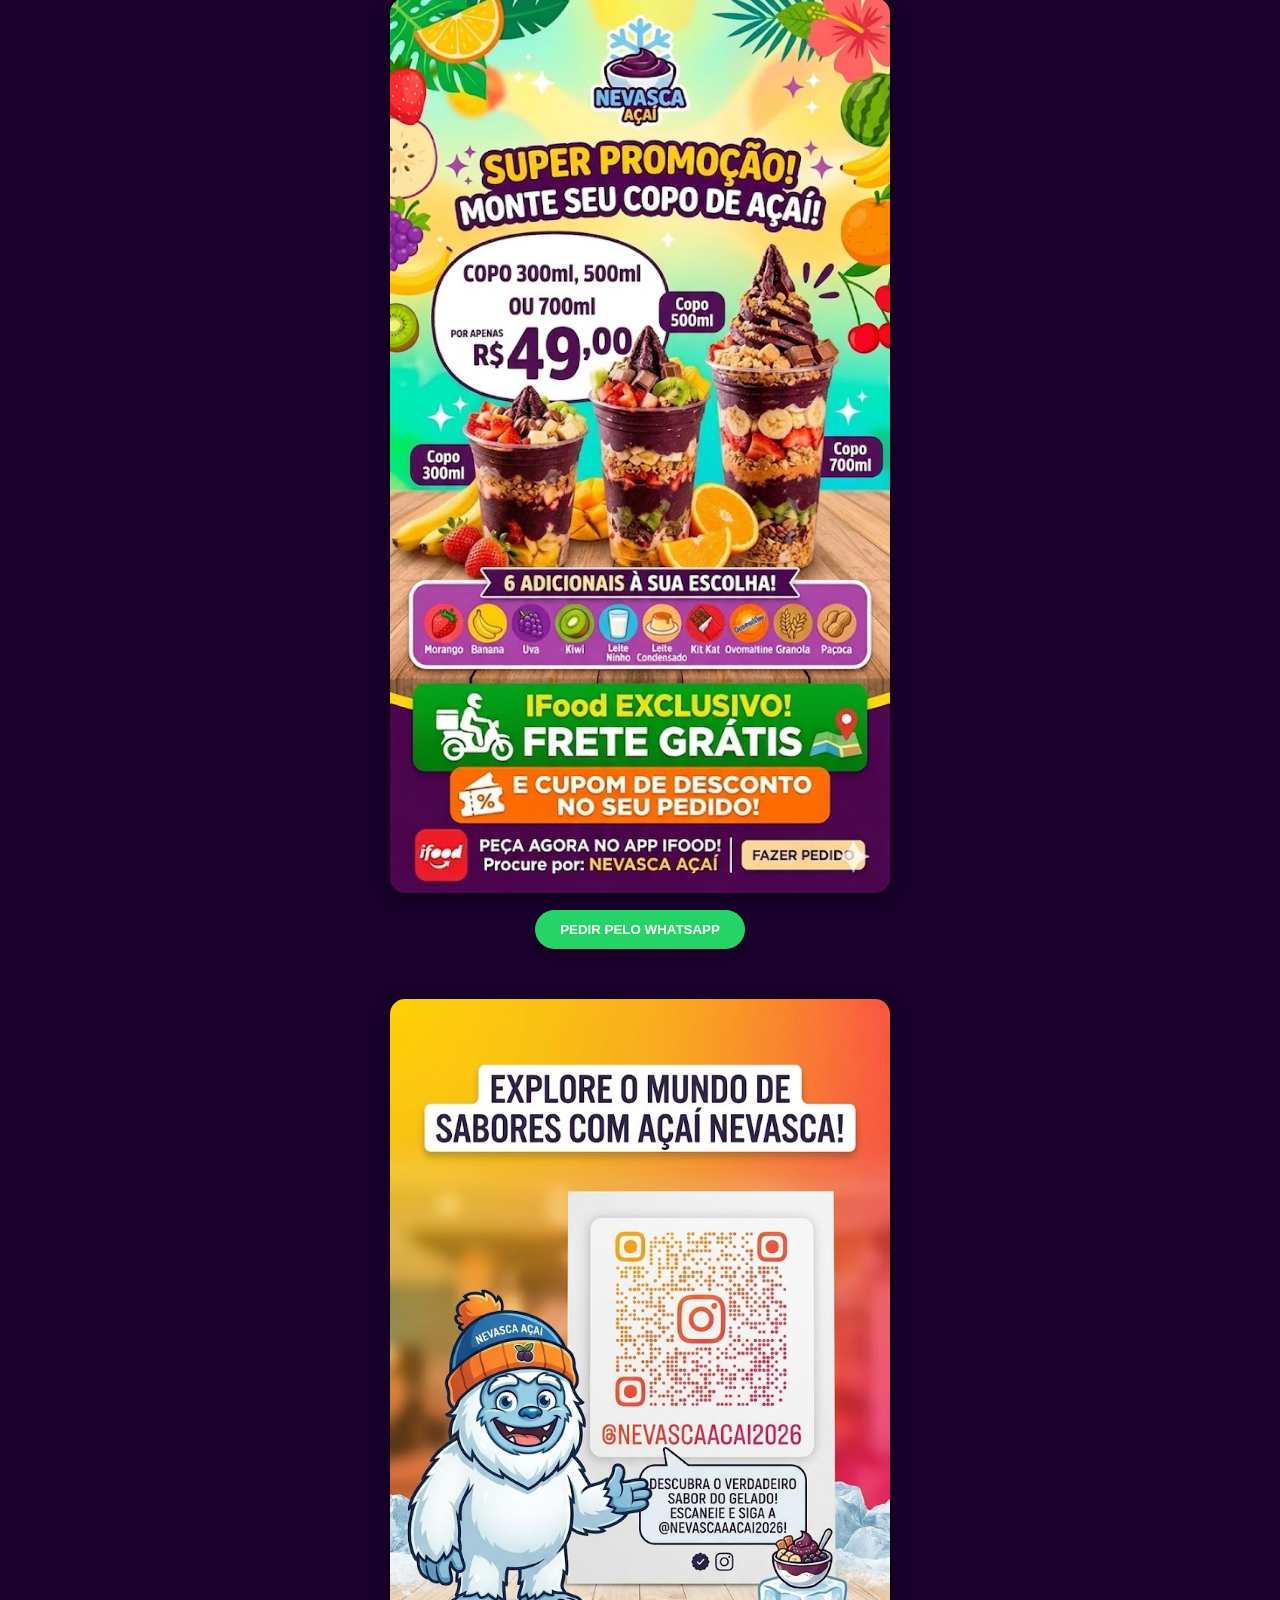
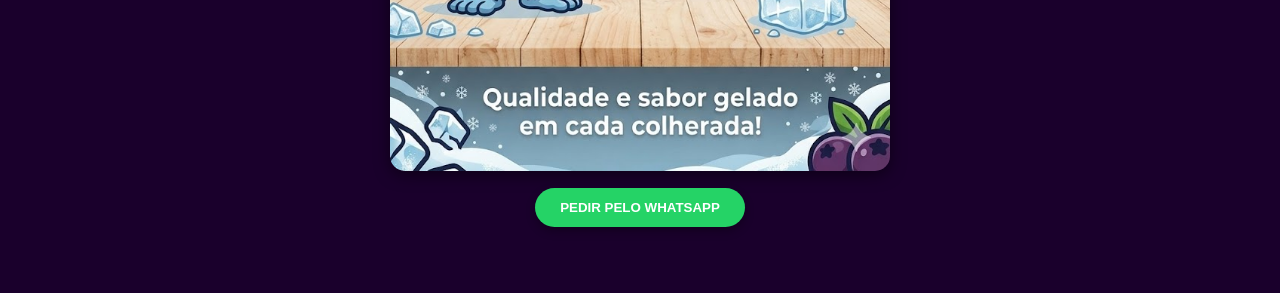
==== commit 2650b4c0: "Refactor HTML structure and styles for responsiveness" ====
--- a/index.html
+++ b/index.html
@@ -19,7 +19,7 @@
             font-family: sans-serif;
             background-color: #1a002c; /* Roxo escuro */
             color: #ffffff;
-            /* Espaçamento do topo atualizado para mobile não cobrir o painel */
+            /* Espaçamento superior ideal para o mobile */
             margin-top: 195px !important; 
         }
 
@@ -40,24 +40,32 @@
             box-shadow: 0 2px 10px rgba(0,0,0,0.3);
         }
 
-        /* Bloco Widget que agrupa Player + Botão de Som perfeitamente no Mobile */
+        /* Bloco Widget que agrupa Player + Botão de Som no Mobile (Estilo Vertical) */
         .video-widget-container {
             position: fixed;
-            top: 45px; 
+            top: 55px; 
             right: 10px;
-            width: 160px;
+            width: 130px; /* Largura reduzida para não tapar o site no telemóvel */
             z-index: 1999;
             display: flex;
             flex-direction: column;
             gap: 6px;
-        }
-
-        /* Container do Mini-Player Fixo Proporção 16:9 HD */
+            opacity: 0.85; /* Permite ver o conteúdo que está atrás na página */
+            transition: opacity 0.3s ease;
+        }
+
+        /* Destaca o player totalmente quando o utilizador interage */
+        .video-widget-container:hover,
+        .video-widget-container:active {
+            opacity: 1;
+        }
+
+        /* Container do Mini-Player Fixo Vertical */
         .youtube-mini-player {
             width: 100%;
-            height: 90px; /* Proporção exata de 16:9 para largura de 160px */
+            height: 210px; /* Proporção alta em modo vertical para telemóveis */
             border: 1px solid #00f2ff; 
-            border-radius: 1px;
+            border-radius: 8px; /* Cantos arredondados mantidos */
             overflow: hidden;
             box-shadow: 0 4px 15px rgba(0, 0, 0, 0.5);
             background-color: #000000;
@@ -94,16 +102,17 @@
             box-shadow: 0 0 10px #ff0055;
         }
 
-        /* Otimização responsiva para Desktop e Telas Maiores */
+        /* Otimização responsiva para Desktop (Mantém a proporção vertical original) */
         @media (min-width: 768px) {
             .video-widget-container {
                 width: 280px;
                 right: 20px;
                 top: 50px;
                 gap: 8px;
+                opacity: 1; /* Sem transparência no desktop */
             }
             .youtube-mini-player {
-                height: 450px; /* Proporção exata de 16:9 para largura de 280px */
+                height: 450px; /* Mantém a proporção vertical padrão do seu desktop */
             }
             .btn-audio-control {
                 font-size: 15px;
